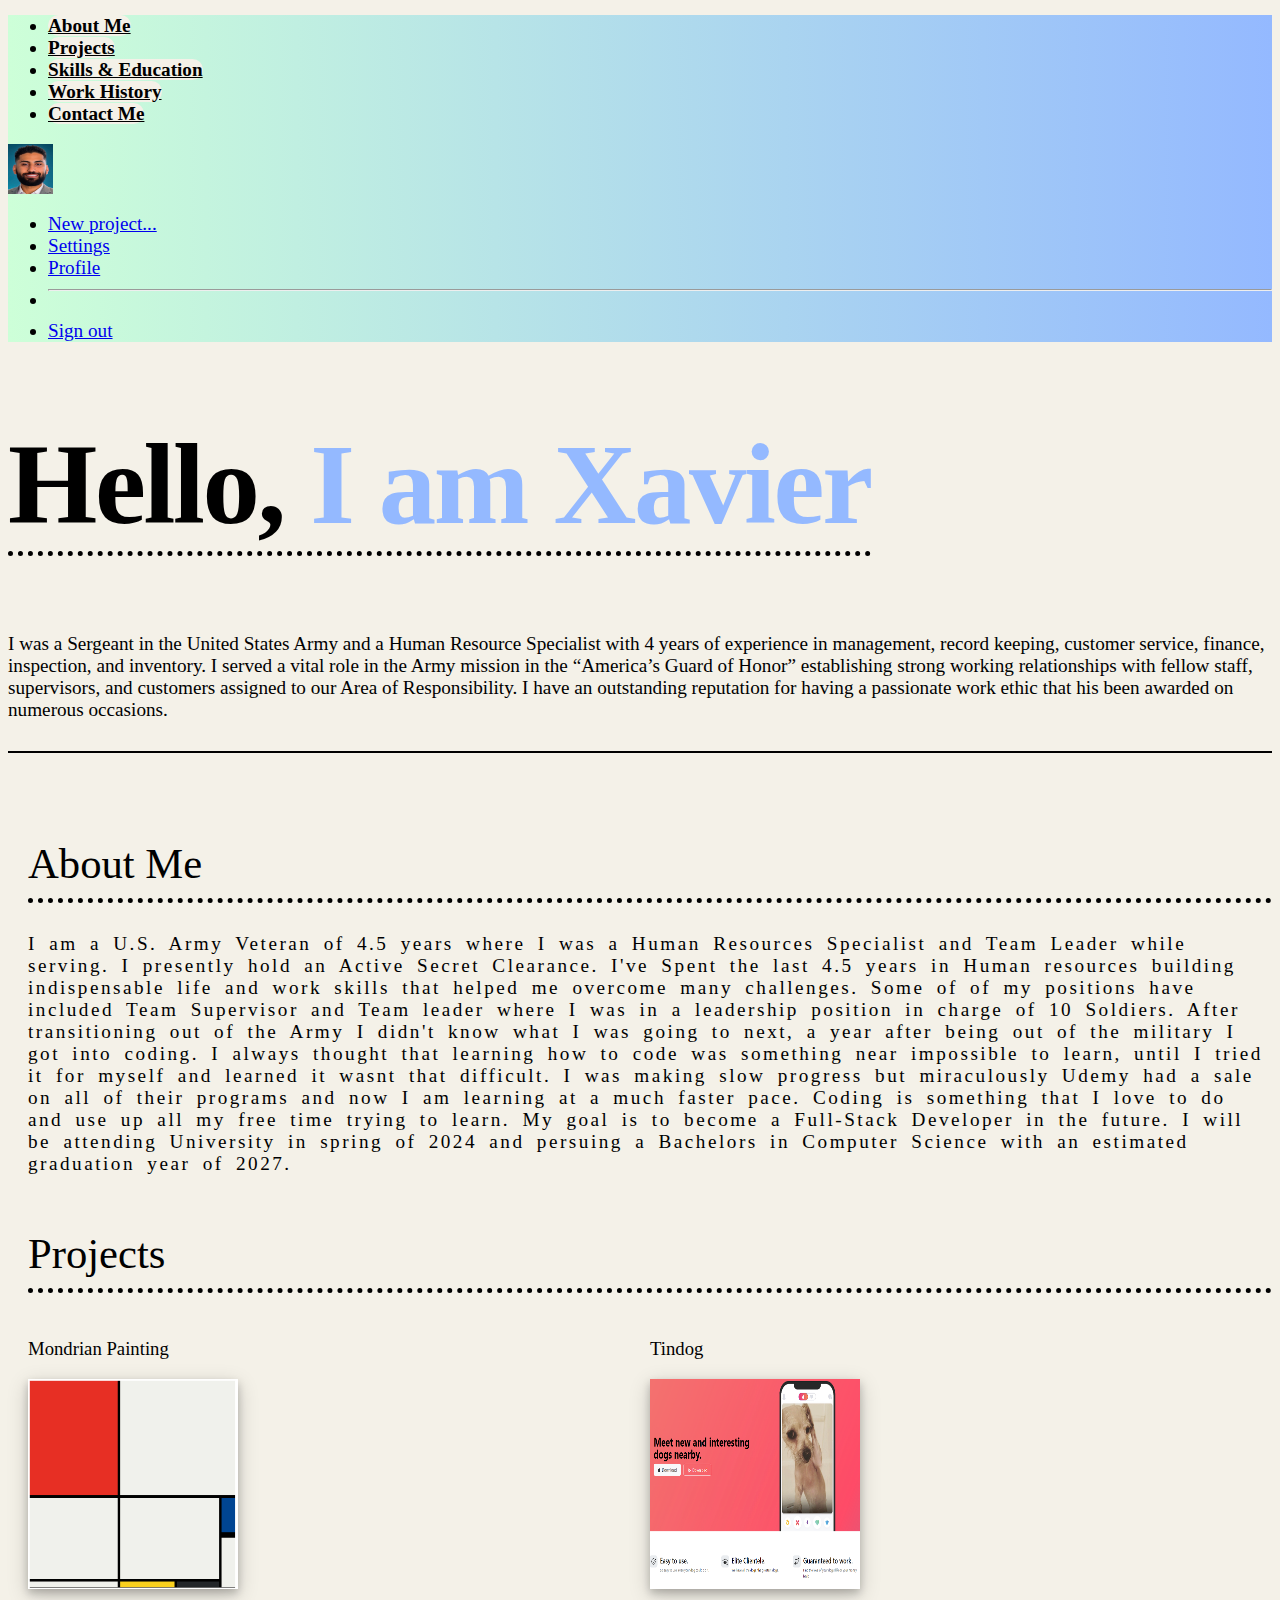
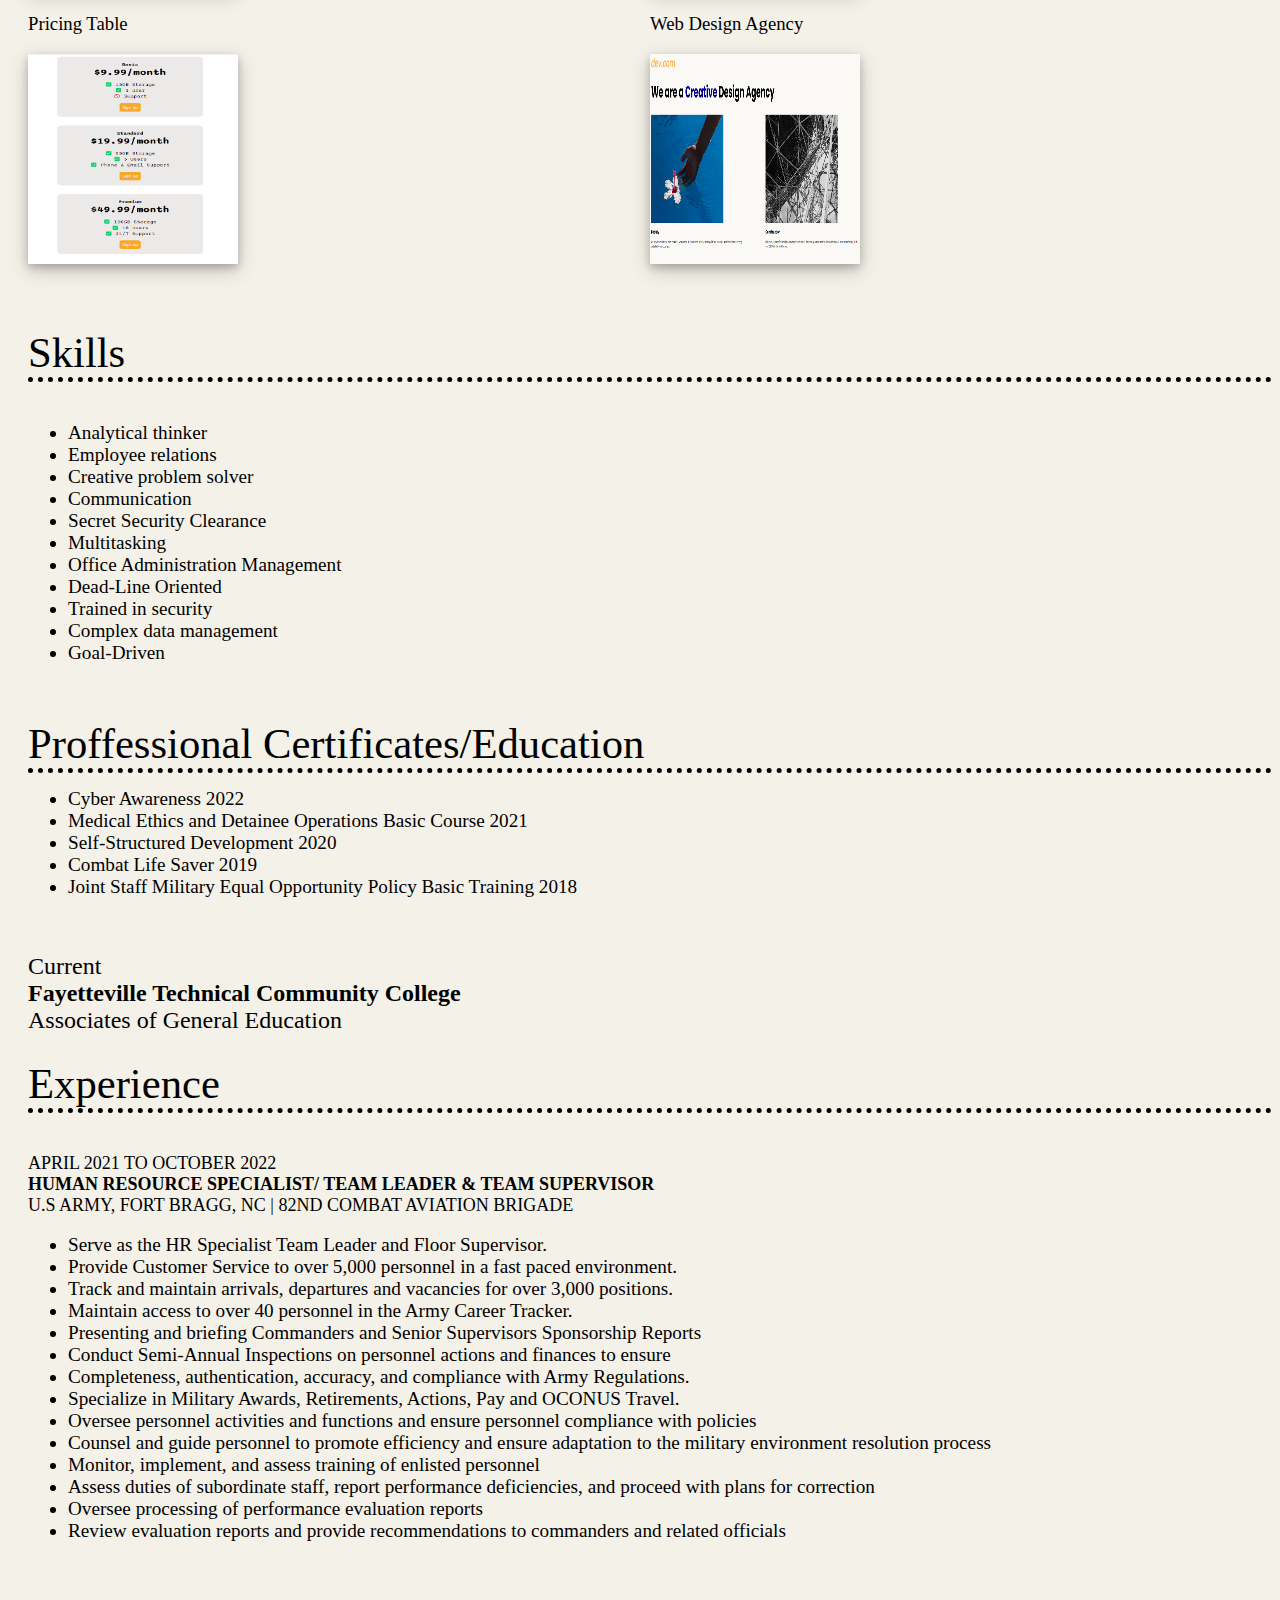
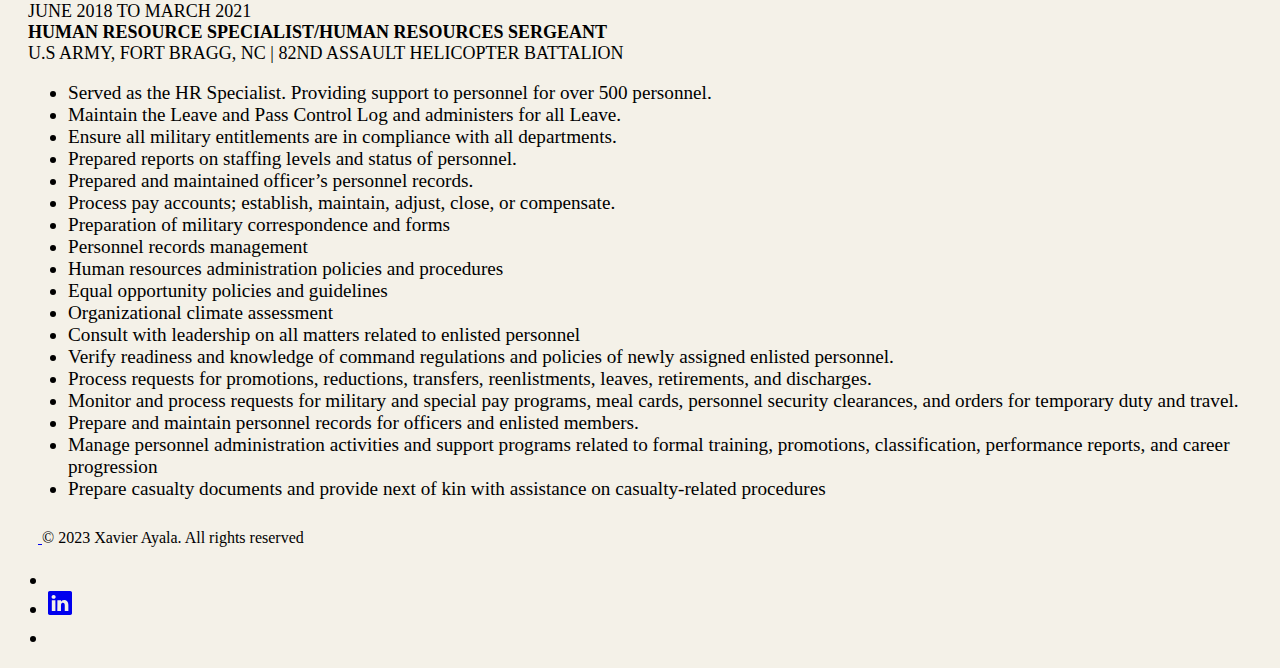
==== Home.html @ 0f893c2b "Add files via upload" ====
<!DOCTYPE html>
<html lang="en">
<head>
    <meta charset="UTF-8">
    <meta name="viewport" content="width=device-width, initial-scale=1.0">
    <title>Xavier-Ayala-Portfolio</title>
    <link href="https://cdn.jsdelivr.net/npm/bootstrap@5.3.2/dist/css/bootstrap.min.css" rel="stylesheet" integrity="sha384-T3c6CoIi6uLrA9TneNEoa7RxnatzjcDSCmG1MXxSR1GAsXEV/Dwwykc2MPK8M2HN" crossorigin="anonymous">
    <link rel="stylesheet" href="./home.css">
</head>
<body>

    <!--TOP NAV-->
    <header class="p-3 mb-3 border-bottom w-100">
        <div class="container">
            <div class="d-flex justify-content-center justify-content-lg-start align-items-center flex-wrap">
                <ul class="nav col-12 col-lg-auto me-lg-auto mb-2 justify-content-center mb-md-0 ">
                <li> <a class="btn ms-3 btn-lg" href="#section-1" role="button">About Me</a></li>
                <li> <a class="btn ms-3 btn-lg" href="#section-1" role="button">Projects</a></li>
                <li> <a class="btn ms-3 btn-lg" href="#section-2" role="button">Skills & Education</a></li>
                <li> <a class="btn ms-3 btn-lg" href="#section-3" role="button">Work History</a></li>
                <li> <a class="btn ms-3 btn-lg" href="#section-3" role="button">Contact Me</a></li>
                </ul>
                <div class="d-flex nav flex-shrink-0 dropdown ">
                    <a href="#" class="link-body-emphasis text-decoration-none dropdown-toggle " data-bs-toggle="dropdown" aria-expanded="false">
                        <img src="../Assets/IMG-5932.jpg" alt="mdo" width="45" height="50" class="rounded-circle">
                    </a>
                    <ul class="dropdown-menu text-small shadow">
                        <li><a class="dropdown-item" href="#">New project...</a></li>
                        <li><a class="dropdown-item" href="#">Settings</a></li>
                        <li><a class="dropdown-item" href="#">Profile</a></li>
                        <li><hr class="dropdown-divider"></li>
                        <li><a class="dropdown-item" href="#">Sign out</a></li>
                    </ul>
                </div>
            </div>
        </div>
      </header>
    
    <!--1st Hero-->

    <div class="hello pt-2 d-flex justify-content-center hero">
        <h1 class=" fw-bold text-body-emphasis text-center" id="Hello">Hello,  <span class="I-am"> I am Xavier</span></h1>
    </div>
    <div class="col-lg-6 mx-auto text-center hero">
        <p class="lead mb-4">
            I was a Sergeant in the United States Army and a Human Resource Specialist with 4 years of experience in management,
            record keeping, customer service, finance, inspection, and inventory. I served a vital role in the Army mission in the “America’s
            Guard of Honor” establishing strong working relationships with fellow staff,
            supervisors, and customers assigned to our Area of Responsibility. I have an outstanding reputation for having a passionate work ethic that his been awarded on numerous occasions.
        </p>
    </div>
  
       <hr class="hero-divider">

    <!--Grid 1-->

    <div class="grid-container" id="section-1">
        
            <h2 class="h2-about-me">About Me</h2>
                <p class="about-me-p">I am a U.S. Army Veteran of 4.5 years where I was a Human Resources Specialist and Team Leader while serving. 
                I presently hold an Active Secret Clearance. I've Spent the last 4.5 years in Human resources building indispensable life and work skills that helped 
                me overcome many challenges. Some of of my positions have included Team Supervisor and Team leader where I was in a leadership position in charge of 10 Soldiers.
                After transitioning out of the Army I didn't know what I was going to next, a year after being out of the military I got into coding. I always thought that learning how to code
                was something near impossible to learn, until I tried it for myself and learned it wasnt that difficult. I was making slow progress but miraculously  Udemy had a sale on all of
                their programs and now I am learning at a much faster pace. Coding is something that I love to do and use up all my free time trying to learn. My goal is to become a Full-Stack Developer
                in the future. I will be attending University in spring of 2024 and persuing a Bachelors in Computer Science with an estimated graduation year of 2027.
                </p>
        
            <h2 class="projects">Projects</h2>
            
            <div class="painting project-alignment-1st-row">
                <h3>Mondrian Painting</h3>
                <img class="project-image " src="../Assets/Screenshot 2023-09-28 165635.png">
            </div>
            
            <div class="tindog project-alignment-1st-row">
                <h3>Tindog</h3>
                <img class="project-image" src="../Assets/tindog.png">
            </div>
            
            <div class="pricing-table project-alignment">
                <h3>Pricing Table</h3>
                <img class="project-image" src="../Assets/pricing-table.png">
            </div>
            
            <div class="web-design">
                <h3>Web Design Agency</h3>
                <img class="project-image" src="../Assets/Web-design-agency.png">
            </div>

        
    </div>
    
    <!--Grid 2-->

    <div class="history" id="section-2">
            <h2 class="m-0 skills">Skills</h2>
        <div class="ul-skills">    
            <ul class="ul-skills">
                <li>Analytical thinker</li>
                <li>Employee relations</li>
                <li>Creative problem solver</li>
                <li>Communication</li>
                <li>Secret Security Clearance</li>
                <li>Multitasking</li>
                <li>Office Administration Management</li>
                <li>Dead-Line Oriented</li>
                <li>Trained in security</li>
                <li>Complex data management</li>
                <li>Goal-Driven</li>
                
            </ul>
        </div>
            
            <h2 class="certificates certificate-block"> Proffessional <span>Certificates/Education</span></h2>
            
        <div class="certificate-block">
            <ul class="certs">
                <li>Cyber Awareness 2022</li>
                <li>Medical Ethics and Detainee Operations Basic Course 2021</li>
                <li>Self-Structured Development 2020</li>
                <li>Combat Life Saver 2019</li>
                <li>Joint Staff Military Equal Opportunity Policy Basic Training 2018</li>
            </ul>

            <ul class="college">
                <li>Current</li>
                <li style="font-weight: bold";>Fayetteville Technical Community College</li>
                <li>Associates of General Education</li>
            </ul>
        </div>
    </div>
    
    <!--Grid 3-->


    <div class="experience-grid" id="section-3">
            <h2 class="experience">Experience</h2>
        <div class="experience-history-1">
            <ul class="job-title">
                <li>APRIL 2021 TO OCTOBER 2022</li>
                <li style="font-weight: bold;">HUMAN RESOURCE SPECIALIST/ TEAM LEADER & TEAM SUPERVISOR</li>
                <li>U.S ARMY, FORT BRAGG, NC | 82ND COMBAT AVIATION BRIGADE</li>
            </ul>

            <ul>
                <li>Serve as the HR Specialist Team Leader and Floor Supervisor.</li>
                <li>Provide Customer Service to over 5,000 personnel in a fast paced environment.</li>
                <li>Track and maintain arrivals, departures and vacancies for over 3,000 positions.</li>
                <li>Maintain access to over 40 personnel in the Army Career Tracker.</li>
                <li>Presenting and briefing Commanders and Senior Supervisors Sponsorship Reports</li>
                <li>Conduct Semi-Annual Inspections on personnel actions and finances to ensure</li>
                <li>Completeness, authentication, accuracy, and compliance with Army Regulations.</li>
                <li>Specialize in Military Awards, Retirements, Actions, Pay and OCONUS Travel.</li>
                <li>Oversee personnel activities and functions and ensure personnel compliance with policies</li>
                <li>Counsel and guide personnel to promote efficiency and ensure adaptation to the military environment resolution process</li>
                <li>Monitor, implement, and assess training of enlisted personnel</li>
                <li>Assess duties of subordinate staff, report performance deficiencies, and proceed with plans for correction</li>
                <li>Oversee processing of performance evaluation reports</li>
                <li>Review evaluation reports and provide recommendations to commanders and related officials</li>
            </ul>
        </div>

        <div class="job-title-2 certificate-block">
            <ul class="job-title">
                <li>JUNE 2018 TO MARCH 2021</li>
                <li style="font-weight: bold;">HUMAN RESOURCE SPECIALIST/HUMAN RESOURCES SERGEANT</li>
                <li>U.S ARMY, FORT BRAGG, NC | 82ND ASSAULT HELICOPTER BATTALION</li>
            </ul>

            <ul>
                <li>Served as the HR Specialist. Providing support to personnel for over 500 personnel.</li>
                <li>Maintain the Leave and Pass Control Log and administers for all Leave.</li>
                <li>Ensure all military entitlements are in compliance with all departments.</li>
                <li>Prepared reports on staffing levels and status of personnel.</li>
                <li>Prepared and maintained officer’s personnel records.</li>
                <li>Process pay accounts; establish, maintain, adjust, close, or compensate.</li>
                <li>Preparation of military correspondence and forms</li>
                <li>Personnel records management</li>
                <li>Human resources administration policies and procedures</li>
                <li>Equal opportunity policies and guidelines</li>
                <li>Organizational climate assessment</li>
                <li>Consult with leadership on all matters related to enlisted personnel</li>
                <li>Verify readiness and knowledge of command regulations and policies of newly assigned enlisted personnel.</li>
                <li>Process requests for promotions, reductions, transfers, reenlistments, leaves, retirements, and discharges.</li>
                <li>Monitor and process requests for military and special pay programs, meal cards, personnel security clearances, and orders for temporary duty and travel.</li>
                <li>Prepare and maintain personnel records for officers and enlisted members.</li>
                <li>Manage personnel administration activities and support programs related to formal training, promotions, classification, performance reports, and career progression</li>
                <li>Prepare casualty documents and provide next of kin with assistance on casualty-related procedures</li>

            </ul>

            




        </div>



    </div>

    <!--Footer-->

    <div class="container">
        <footer class="d-flex flex-wrap justify-content-between align-items-center py-3 my-4 border-top">
          <div class="col-md-4 d-flex align-items-center">
            <a href="/" class="mb-3 me-2 mb-md-0 text-body-secondary text-decoration-none lh-1">
              <svg class="bi" width="30" height="24"><use xlink:href="#bootstrap"></use></svg>
            </a>
            <span class="mb-3 mb-md-0 text-body-secondary">© 2023 Xavier Ayala. All rights reserved</span>
          </div>
      
          <ul class="nav col-md-4 justify-content-end list-unstyled d-flex">
            <li class="ms-3"><a class="text-body-secondary" href="#"><svg class="bi" width="24" height="24"><use xlink:href="#twitter"></use></svg></a></li>
            <li class="ms-3"><a class="text-body-secondary" href="https://www.linkedin.com/in/xavierayala1/" target="_blank"><svg xmlns="http://www.w3.org/2000/svg" width="24" height="24" fill="currentColor" class="bi-linkedin" viewBox="0 0 16 16">
                <path d="M0 1.146C0 .513.526 0 1.175 0h13.65C15.474 0 16 .513 16 1.146v13.708c0 .633-.526 1.146-1.175 1.146H1.175C.526 16 0 15.487 0 14.854V1.146zm4.943 12.248V6.169H2.542v7.225h2.401zm-1.2-8.212c.837 0 1.358-.554 1.358-1.248-.015-.709-.52-1.248-1.342-1.248-.822 0-1.359.54-1.359 1.248 0 .694.521 1.248 1.327 1.248h.016zm4.908 8.212V9.359c0-.216.016-.432.08-.586.173-.431.568-.878 1.232-.878.869 0 1.216.662 1.216 1.634v3.865h2.401V9.25c0-2.22-1.184-3.252-2.764-3.252-1.274 0-1.845.7-2.165 1.193v.025h-.016a5.54 5.54 0 0 1 .016-.025V6.169h-2.4c.03.678 0 7.225 0 7.225h2.4z"/>
                <use xlink:href="#linkedIn"></use></svg></a></li>
            <li class="ms-3"><a class="text-body-secondary" href="#"><svg class="bi" width="24" height="24"><use xlink:href="#facebook"></use></svg></a></li>
          </ul>
        </footer>
      </div>

</body>
</html>
---- home.css ----
html{
   scroll-behavior: smooth;
}
body{
   background-color: #F4F1E8;
   font-family: YAEDe2m9QEM-0;
}

/* TopNav and Hero CSS*/
header{
   background-image: linear-gradient(to right, #CDFFD8, #94B9FF);
}

.btn{
   background-color: #F4F1E8;
   color: black;
   border-color: #F4F1E8;
   border-radius: 40px;
   font-weight: bold;
}

.btn:hover{
   background-color: #FFE7A0;
   box-shadow: 0 12px 16px 0 rgba(0,0,0,0.24),0 17px 50px 0 rgba(0,0,0,0.19);
   
}

.hello{
   text-align: center;
}

#Hello{
   border-bottom: dotted 5px black;
   letter-spacing: -0.021em;
   font-size: 114.9px;
   width: fit-content;
}

.I-am{
   color: #94B9FF;
}

p{
   font-size: larger;
}


.hero{
   margin-bottom: 30px;
}

.hero-divider{
 border: solid 1px rgb(0, 0, 0);
 opacity: 1;
}

/*About me and project CSS*/

.grid-container{
   display: grid;
   grid-template-columns: 50% 25% 25%;
   grid-template-rows: 50px 300px auto auto;
  
   text-align: left;
   margin-top: 50px;
   margin-left: 20px;

}

h2{
   border-bottom: dotted 5px black;
   width: fit-content;
   padding-bottom: 50px;
   font-weight: 400;
   font-size: 42.6667px;
}

.h2-about-me{
   grid-area: 1 / 1 / 2 / 2;
 }

.about-me-p{
   letter-spacing: 2.5px;
   word-spacing: 5px;
   padding-top: 5px;
   grid-area: 2 / 1 / 4 / 2;
   margin-top: 20px;
   font-size: larger;
}

.projects{
   margin-left: 100px;
   grid-area: 1 / 2 / 2 /3;
}

h3{
   font-weight: 100;
}

.project-image{
   width: 210px;
   height: 210px;
   box-shadow: 0 4px 8px 0 rgba(0, 0, 0, 0.2), 0 6px 20px 0 rgba(0, 0, 0, 0.19);
}

.project-image:hover{
   -ms-transform: scale(1.10); /* IE 9 */
  -webkit-transform: scale(1.10); /* Safari 3-8 */
  transform: scale(1.10);
}

.project-alignment-1st-row{
   padding-top: 5px;
   margin-left: 100px;
   
}

.project-alignment{
   margin-top: 20px;
   padding-top: 5px;
 }

.painting{
   margin-top: 20px;
   padding-top: 5px;
   margin-left: 100px;
   grid-area: 2 / 2 / 3 / 3;
}

.tindog{
   grid-area: 3 / 2 / 4 /3;
}

.pricing-table{
   grid-area: 2 / 3 / 3 / 4;
 }

.web-design{
   padding-top: 5px;
   grid-area: 3 / 3 / 4 / 4;
}
 
/* History CSS*/

.history{
   display: grid;
   grid-template-columns: 50% 50%;
   grid-template-rows: 50px 100% ;
   text-align: left;
   margin-top: 25px;
   margin-left: 20px;
}

.skills{
   padding: 0px;
   grid-area: 1 / 1 / 2 / 2;
}

ul{
   margin-top: 15px;
   font-size: larger;
}

.ul-skills{
   grid-area: 2 / 1 / 3 / 2;
}

.certificate-block{
   margin-left: 100px;
}
.certificates{
   padding: 0px;
   margin-bottom: 0%;
   grid-area: 1 / 2 / 2 / 3
}

.college{
   margin-top: 55px;
   margin-bottom: 0%;
   padding: 0px;
   list-style: none;
   font-size:x-large;
}

/*Experince CSS*/

.experience-grid{
   display: grid;
   grid-template-columns: 50% 50%;
   grid-template-rows: 50px 100%;
   text-align: left;
   margin-top: 25px;
   margin-left: 20px;
   height: auto;
}

.experience{
   margin: 0%;
   grid-area: 1 / 1  / 2 / 2;
   padding-bottom: 50px;
}

.experience-history-1{
   grid-area: 2 / 1 / 3 / 2;
}

.job-title{
   margin-top: 40px;
   padding: 0%;
   list-style: none;
   font-size: large;
}

.job-title-2{
   grid-area: 2 / 2 / 3 / 3;
}

/*Responsiveness*/

@media (min-width: 1333px) and (max-width: 1452px){
   .history{
      grid-template-rows: repeat(autofill);
   }

   .certs{
      margin-top: 60px;
      margin-bottom: 0%;
   }

   .college{
      margin-top: 10px
   }


}

@media (max-width: 1332px){
   .grid-container{
      display: flex;
      flex-direction: row;
      flex-wrap: wrap;
      height: auto;
      width: auto;
   }

   .about-me-p{
      margin-top: 0%;
   }

   .projects{
      margin-left: 0%;
   }

   h2{
      padding-bottom: 10px;
      margin-bottom: 25px;
      width: 100%;
   }

   h3{
      margin-top: 20px;
   }
   .painting {
      padding: 0%;
      margin: 0%;
      flex: 50%;
   }

   .tindog{
      padding: 0%;
      margin: 0%;
      flex: 50%;
   }

   .pricing-table{
      padding: 0%;
      margin: 0%;
      flex: 50%;
   }

   .web-design{
      padding: 0%;
      margin: 0%;
      flex: 50%
   }

   .history{
      display: flex;
      flex-direction: row;
      flex-wrap: wrap;
      height: auto;
   }

   .certificate-block{
      margin-left: 0%;
   }

   .experience-grid{
      display: flex;
      flex-direction: row;
      flex-wrap: wrap;
      height: auto;
   }

   .experience{
      padding-bottom: 0%;
   }
}

@media (max-width: 422px){
   h1{
      font-size: 5vh;
      word-wrap: break-word;
   }

   h2{
      font-size: 2rem;
   }
}
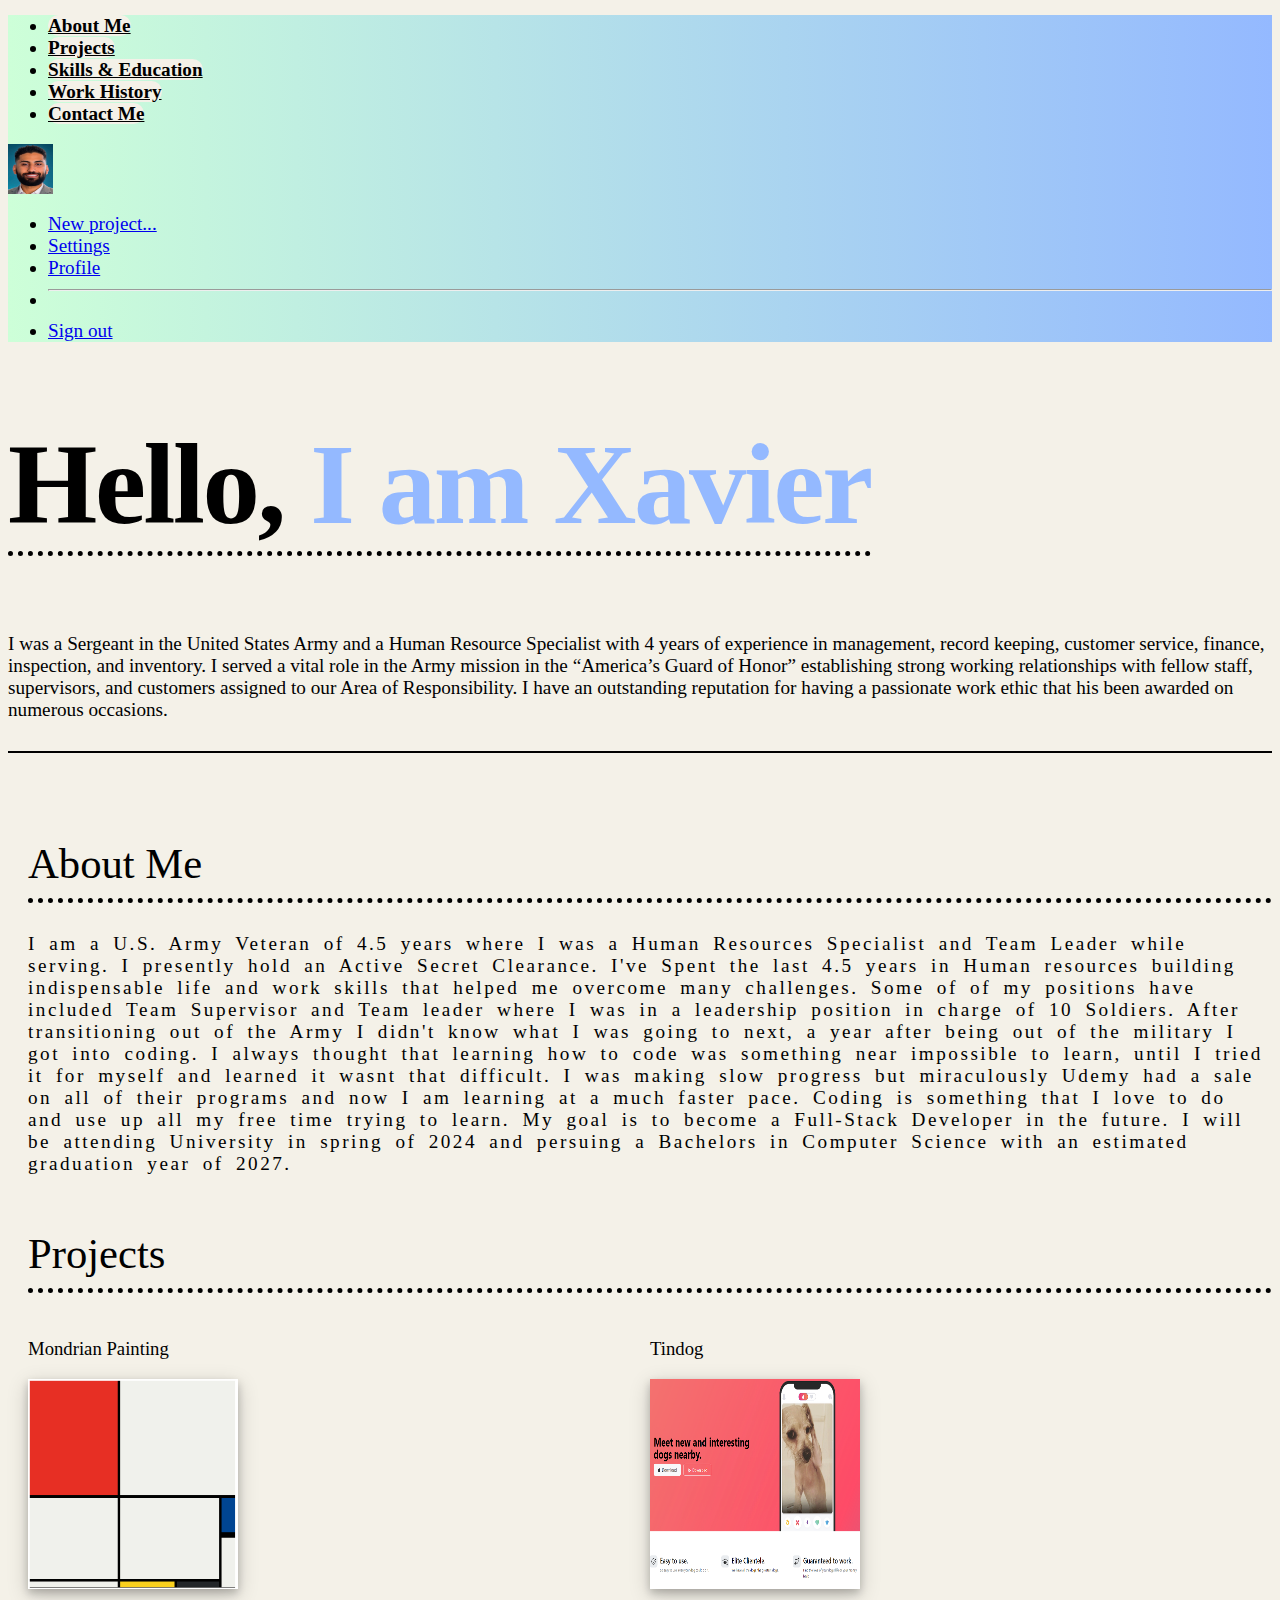
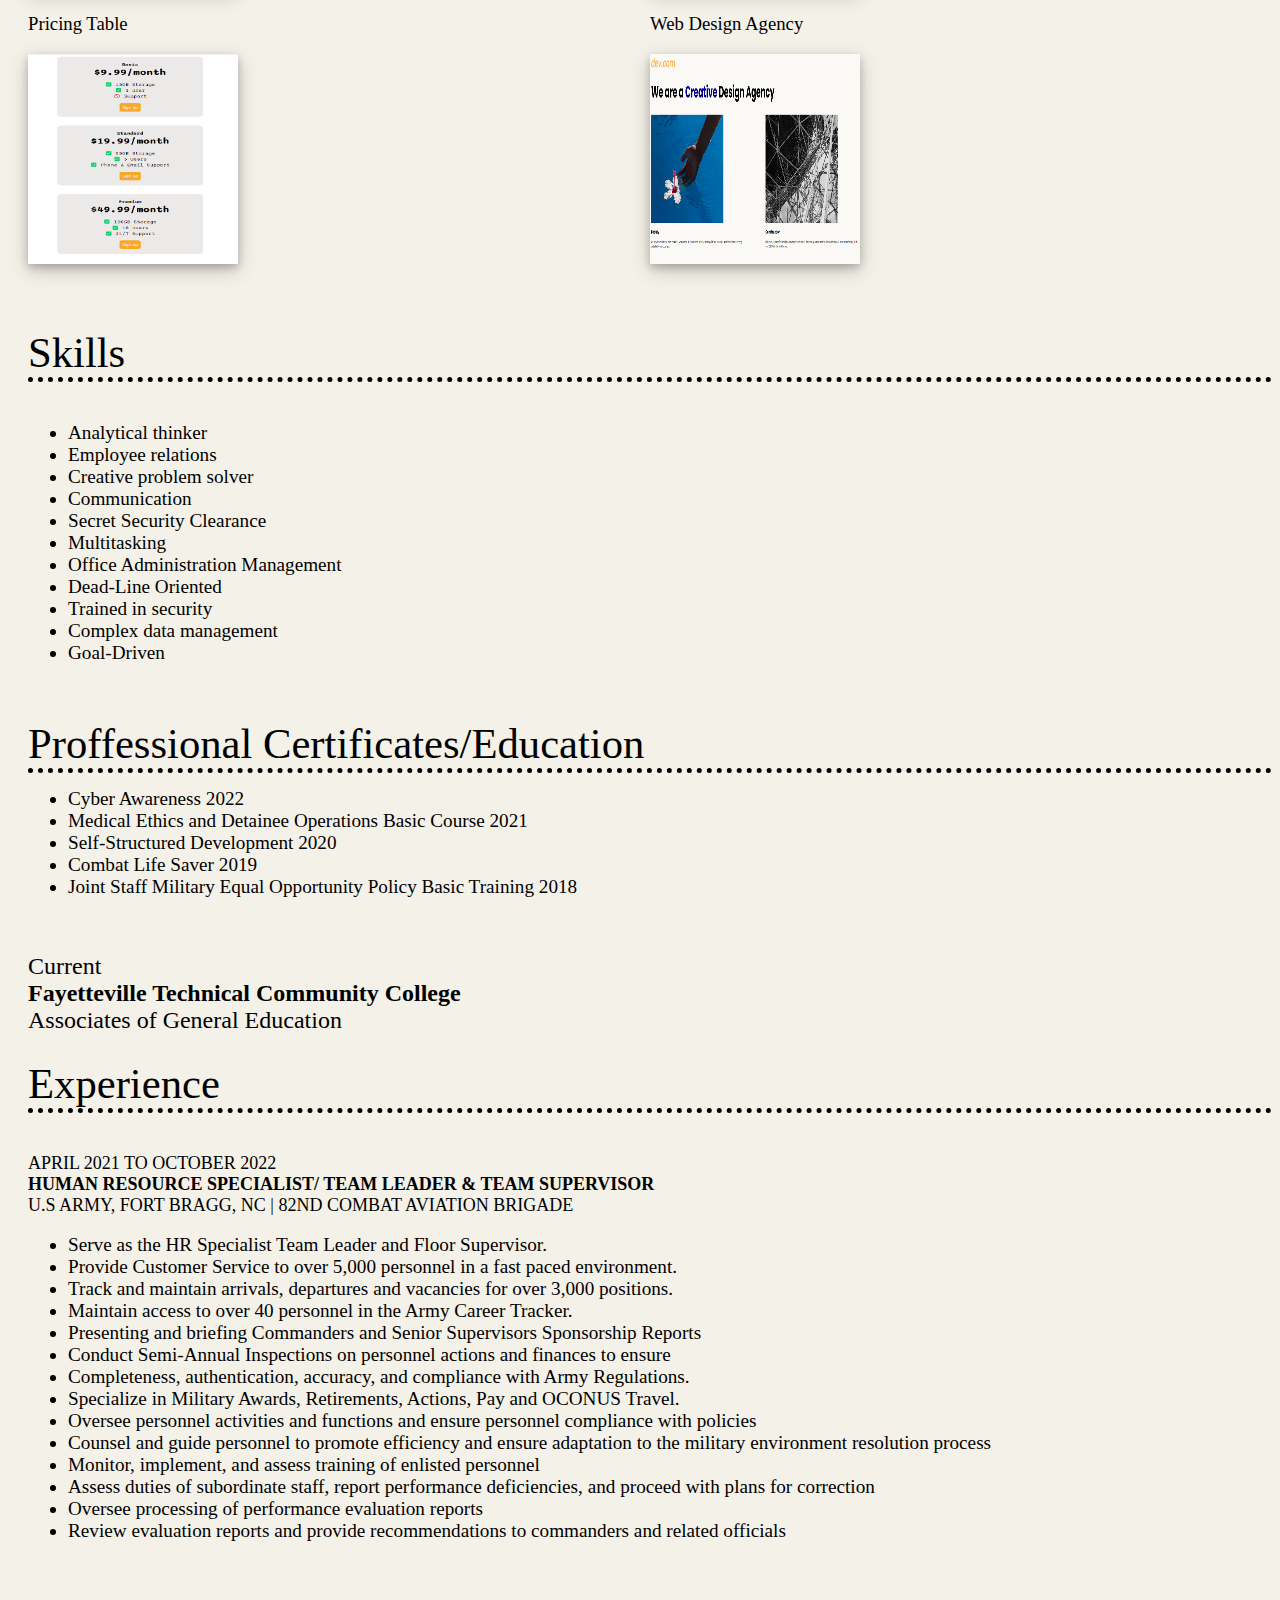
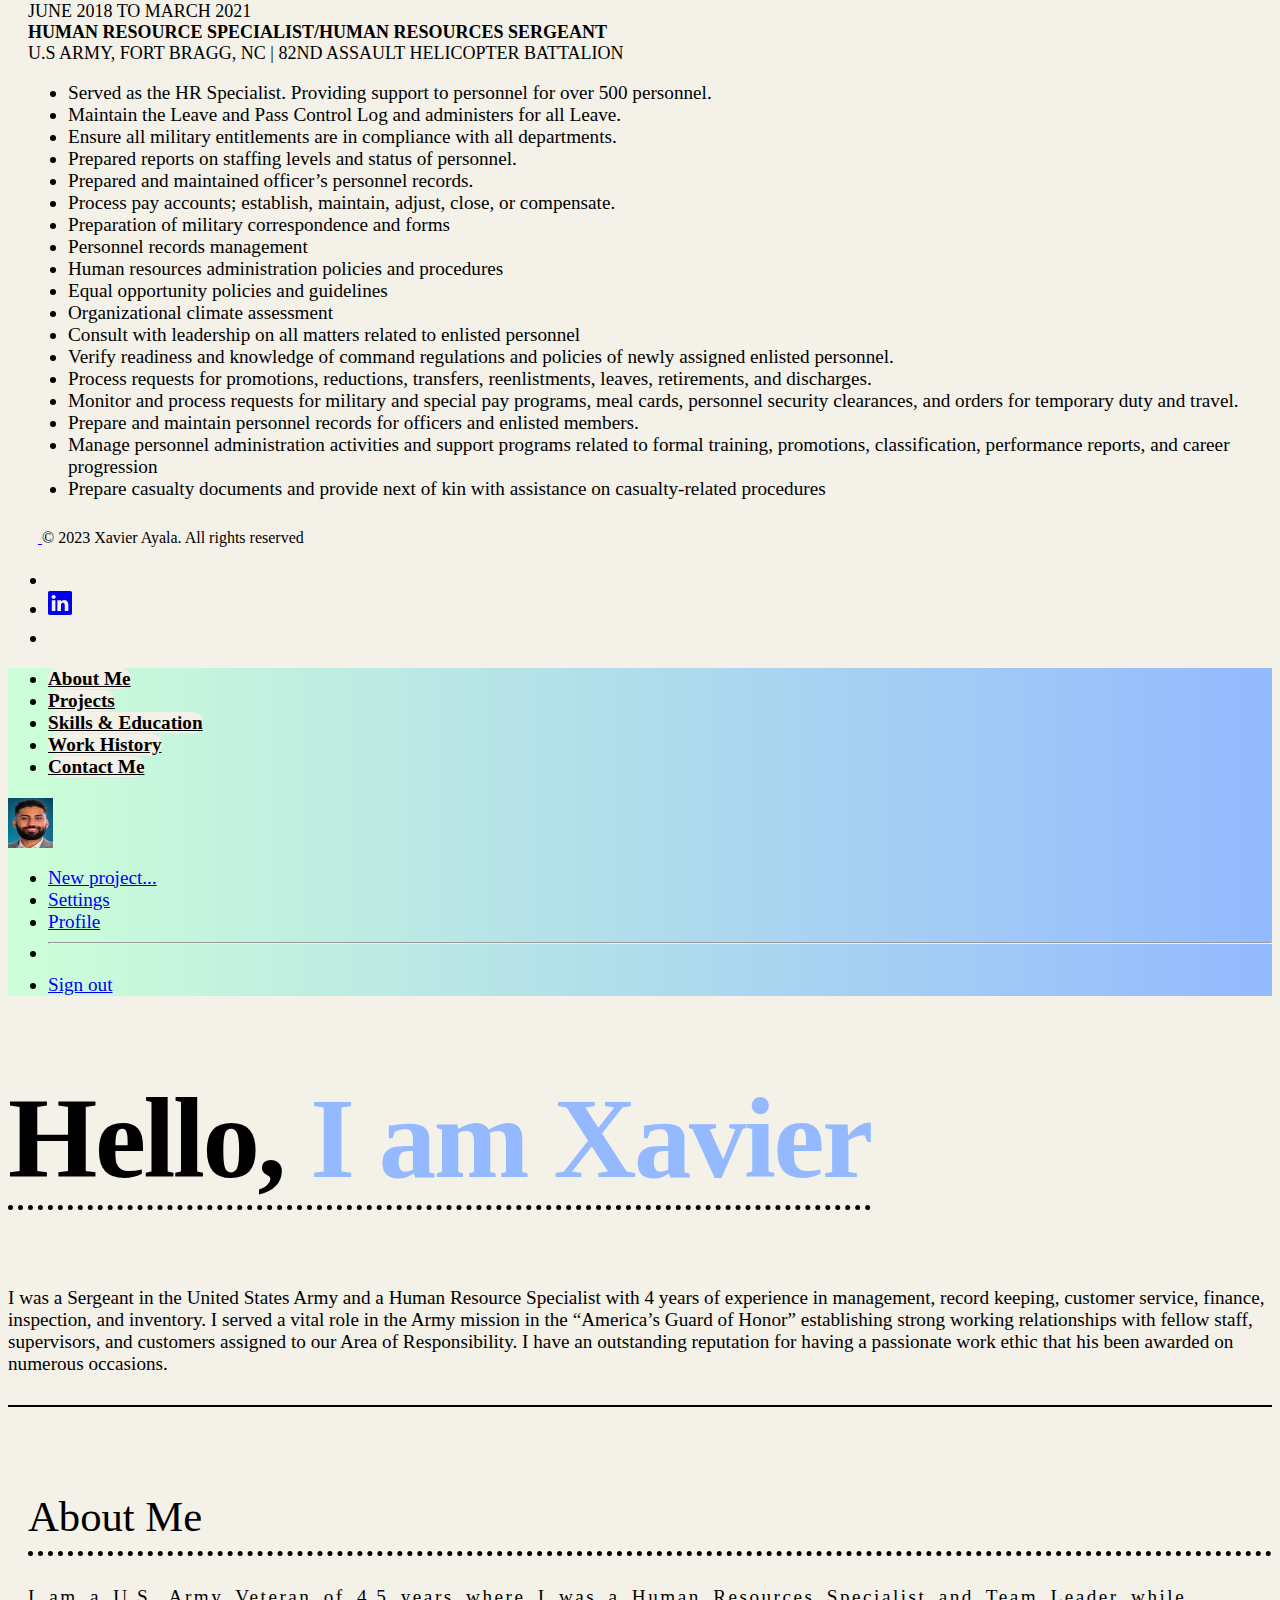
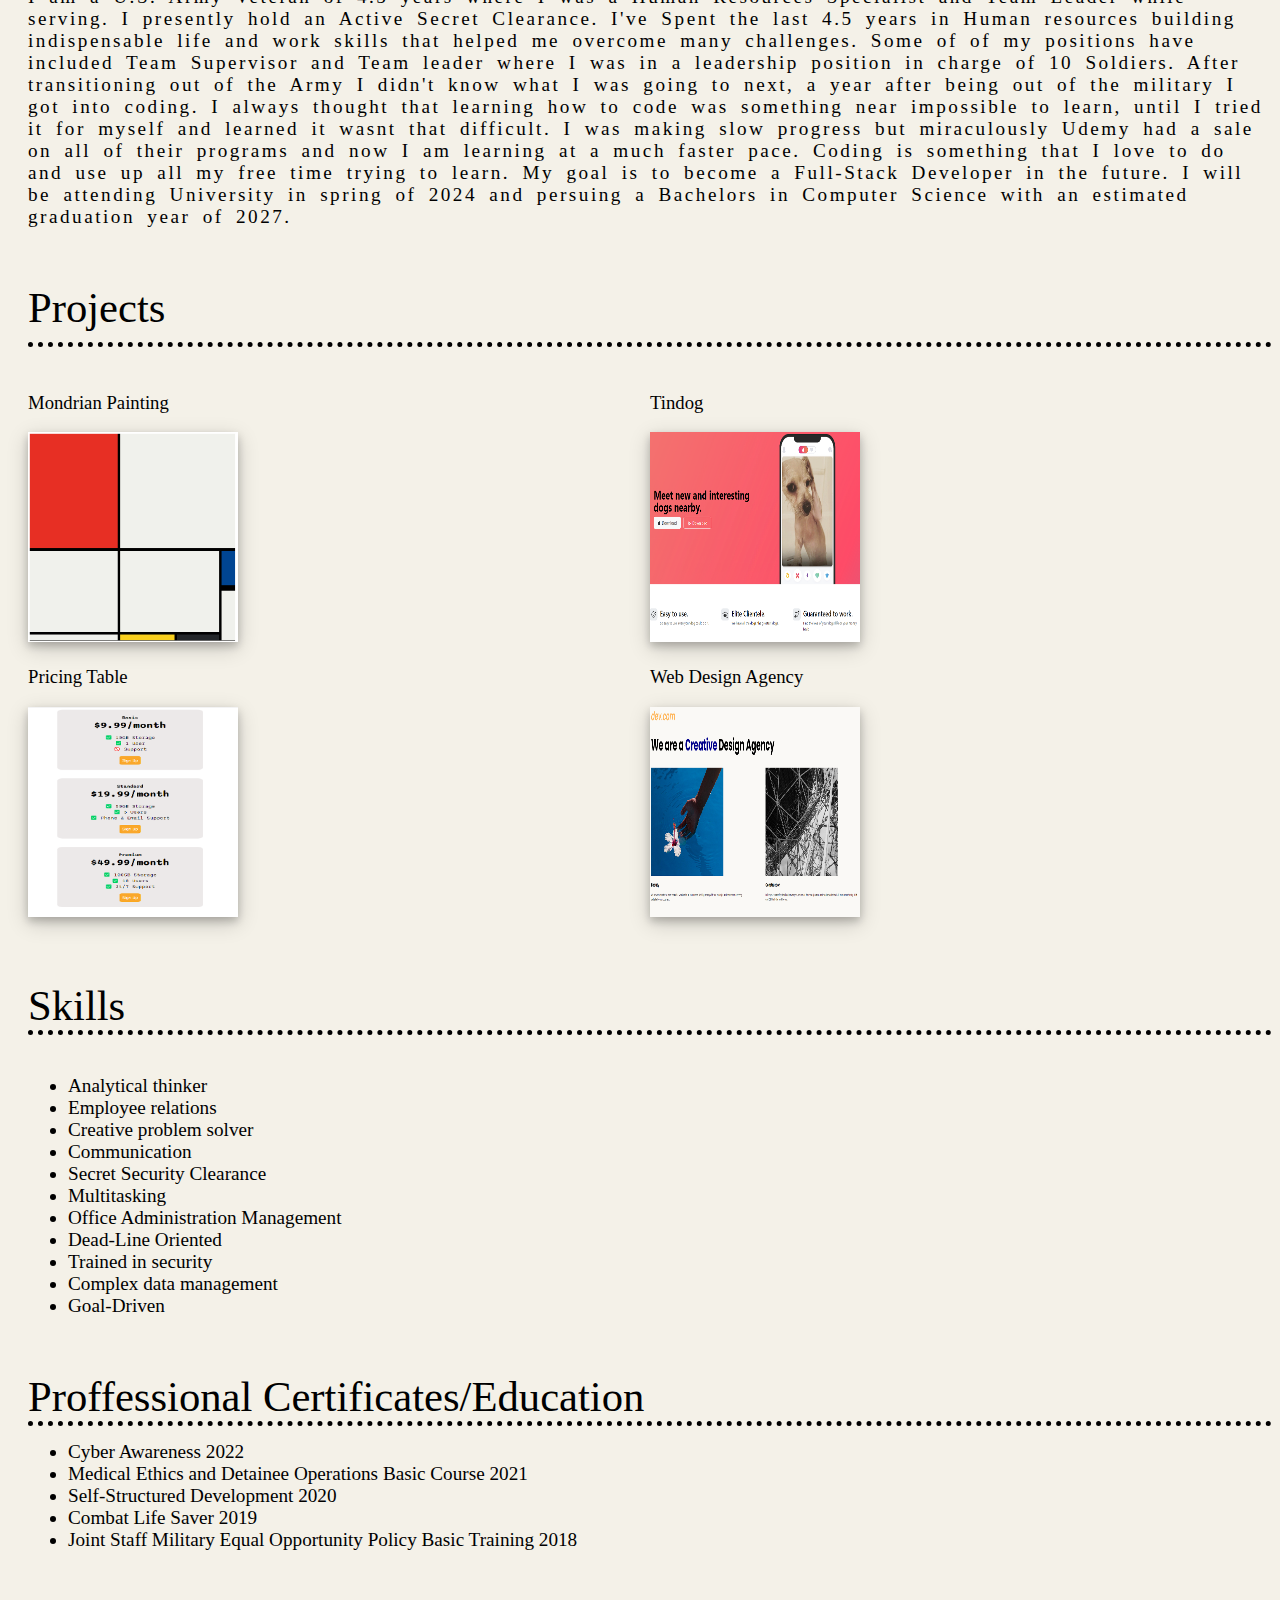
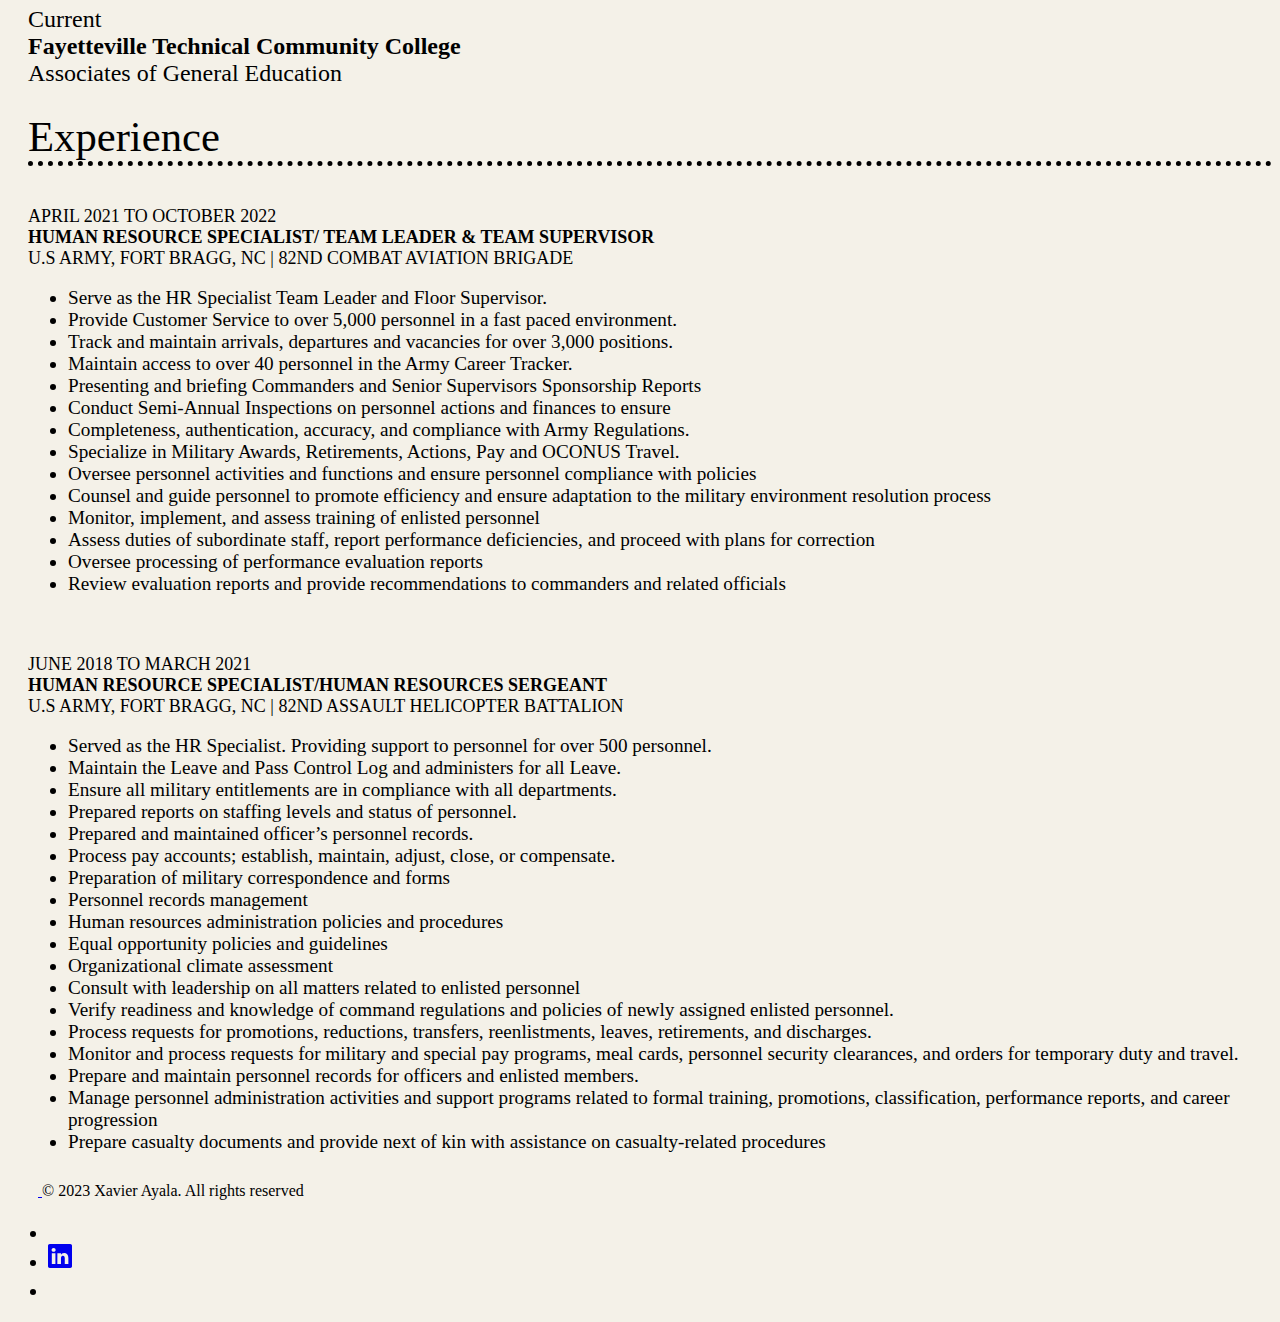
==== commit 1c8949f8: "Merge branch 'main' into branch-1" ====
--- a/Home.html
+++ b/Home.html
@@ -1,226 +1,454 @@
-<!DOCTYPE html>
-<html lang="en">
-<head>
-    <meta charset="UTF-8">
-    <meta name="viewport" content="width=device-width, initial-scale=1.0">
-    <title>Xavier-Ayala-Portfolio</title>
-    <link href="https://cdn.jsdelivr.net/npm/bootstrap@5.3.2/dist/css/bootstrap.min.css" rel="stylesheet" integrity="sha384-T3c6CoIi6uLrA9TneNEoa7RxnatzjcDSCmG1MXxSR1GAsXEV/Dwwykc2MPK8M2HN" crossorigin="anonymous">
-    <link rel="stylesheet" href="./home.css">
-</head>
-<body>
-
-    <!--TOP NAV-->
-    <header class="p-3 mb-3 border-bottom w-100">
-        <div class="container">
-            <div class="d-flex justify-content-center justify-content-lg-start align-items-center flex-wrap">
-                <ul class="nav col-12 col-lg-auto me-lg-auto mb-2 justify-content-center mb-md-0 ">
-                <li> <a class="btn ms-3 btn-lg" href="#section-1" role="button">About Me</a></li>
-                <li> <a class="btn ms-3 btn-lg" href="#section-1" role="button">Projects</a></li>
-                <li> <a class="btn ms-3 btn-lg" href="#section-2" role="button">Skills & Education</a></li>
-                <li> <a class="btn ms-3 btn-lg" href="#section-3" role="button">Work History</a></li>
-                <li> <a class="btn ms-3 btn-lg" href="#section-3" role="button">Contact Me</a></li>
-                </ul>
-                <div class="d-flex nav flex-shrink-0 dropdown ">
-                    <a href="#" class="link-body-emphasis text-decoration-none dropdown-toggle " data-bs-toggle="dropdown" aria-expanded="false">
-                        <img src="../Assets/IMG-5932.jpg" alt="mdo" width="45" height="50" class="rounded-circle">
-                    </a>
-                    <ul class="dropdown-menu text-small shadow">
-                        <li><a class="dropdown-item" href="#">New project...</a></li>
-                        <li><a class="dropdown-item" href="#">Settings</a></li>
-                        <li><a class="dropdown-item" href="#">Profile</a></li>
-                        <li><hr class="dropdown-divider"></li>
-                        <li><a class="dropdown-item" href="#">Sign out</a></li>
-                    </ul>
-                </div>
-            </div>
-        </div>
-      </header>
-    
-    <!--1st Hero-->
-
-    <div class="hello pt-2 d-flex justify-content-center hero">
-        <h1 class=" fw-bold text-body-emphasis text-center" id="Hello">Hello,  <span class="I-am"> I am Xavier</span></h1>
-    </div>
-    <div class="col-lg-6 mx-auto text-center hero">
-        <p class="lead mb-4">
-            I was a Sergeant in the United States Army and a Human Resource Specialist with 4 years of experience in management,
-            record keeping, customer service, finance, inspection, and inventory. I served a vital role in the Army mission in the “America’s
-            Guard of Honor” establishing strong working relationships with fellow staff,
-            supervisors, and customers assigned to our Area of Responsibility. I have an outstanding reputation for having a passionate work ethic that his been awarded on numerous occasions.
-        </p>
-    </div>
-  
-       <hr class="hero-divider">
-
-    <!--Grid 1-->
-
-    <div class="grid-container" id="section-1">
-        
-            <h2 class="h2-about-me">About Me</h2>
-                <p class="about-me-p">I am a U.S. Army Veteran of 4.5 years where I was a Human Resources Specialist and Team Leader while serving. 
-                I presently hold an Active Secret Clearance. I've Spent the last 4.5 years in Human resources building indispensable life and work skills that helped 
-                me overcome many challenges. Some of of my positions have included Team Supervisor and Team leader where I was in a leadership position in charge of 10 Soldiers.
-                After transitioning out of the Army I didn't know what I was going to next, a year after being out of the military I got into coding. I always thought that learning how to code
-                was something near impossible to learn, until I tried it for myself and learned it wasnt that difficult. I was making slow progress but miraculously  Udemy had a sale on all of
-                their programs and now I am learning at a much faster pace. Coding is something that I love to do and use up all my free time trying to learn. My goal is to become a Full-Stack Developer
-                in the future. I will be attending University in spring of 2024 and persuing a Bachelors in Computer Science with an estimated graduation year of 2027.
-                </p>
-        
-            <h2 class="projects">Projects</h2>
-            
-            <div class="painting project-alignment-1st-row">
-                <h3>Mondrian Painting</h3>
-                <img class="project-image " src="../Assets/Screenshot 2023-09-28 165635.png">
-            </div>
-            
-            <div class="tindog project-alignment-1st-row">
-                <h3>Tindog</h3>
-                <img class="project-image" src="../Assets/tindog.png">
-            </div>
-            
-            <div class="pricing-table project-alignment">
-                <h3>Pricing Table</h3>
-                <img class="project-image" src="../Assets/pricing-table.png">
-            </div>
-            
-            <div class="web-design">
-                <h3>Web Design Agency</h3>
-                <img class="project-image" src="../Assets/Web-design-agency.png">
-            </div>
-
-        
-    </div>
-    
-    <!--Grid 2-->
-
-    <div class="history" id="section-2">
-            <h2 class="m-0 skills">Skills</h2>
-        <div class="ul-skills">    
-            <ul class="ul-skills">
-                <li>Analytical thinker</li>
-                <li>Employee relations</li>
-                <li>Creative problem solver</li>
-                <li>Communication</li>
-                <li>Secret Security Clearance</li>
-                <li>Multitasking</li>
-                <li>Office Administration Management</li>
-                <li>Dead-Line Oriented</li>
-                <li>Trained in security</li>
-                <li>Complex data management</li>
-                <li>Goal-Driven</li>
-                
-            </ul>
-        </div>
-            
-            <h2 class="certificates certificate-block"> Proffessional <span>Certificates/Education</span></h2>
-            
-        <div class="certificate-block">
-            <ul class="certs">
-                <li>Cyber Awareness 2022</li>
-                <li>Medical Ethics and Detainee Operations Basic Course 2021</li>
-                <li>Self-Structured Development 2020</li>
-                <li>Combat Life Saver 2019</li>
-                <li>Joint Staff Military Equal Opportunity Policy Basic Training 2018</li>
-            </ul>
-
-            <ul class="college">
-                <li>Current</li>
-                <li style="font-weight: bold";>Fayetteville Technical Community College</li>
-                <li>Associates of General Education</li>
-            </ul>
-        </div>
-    </div>
-    
-    <!--Grid 3-->
-
-
-    <div class="experience-grid" id="section-3">
-            <h2 class="experience">Experience</h2>
-        <div class="experience-history-1">
-            <ul class="job-title">
-                <li>APRIL 2021 TO OCTOBER 2022</li>
-                <li style="font-weight: bold;">HUMAN RESOURCE SPECIALIST/ TEAM LEADER & TEAM SUPERVISOR</li>
-                <li>U.S ARMY, FORT BRAGG, NC | 82ND COMBAT AVIATION BRIGADE</li>
-            </ul>
-
-            <ul>
-                <li>Serve as the HR Specialist Team Leader and Floor Supervisor.</li>
-                <li>Provide Customer Service to over 5,000 personnel in a fast paced environment.</li>
-                <li>Track and maintain arrivals, departures and vacancies for over 3,000 positions.</li>
-                <li>Maintain access to over 40 personnel in the Army Career Tracker.</li>
-                <li>Presenting and briefing Commanders and Senior Supervisors Sponsorship Reports</li>
-                <li>Conduct Semi-Annual Inspections on personnel actions and finances to ensure</li>
-                <li>Completeness, authentication, accuracy, and compliance with Army Regulations.</li>
-                <li>Specialize in Military Awards, Retirements, Actions, Pay and OCONUS Travel.</li>
-                <li>Oversee personnel activities and functions and ensure personnel compliance with policies</li>
-                <li>Counsel and guide personnel to promote efficiency and ensure adaptation to the military environment resolution process</li>
-                <li>Monitor, implement, and assess training of enlisted personnel</li>
-                <li>Assess duties of subordinate staff, report performance deficiencies, and proceed with plans for correction</li>
-                <li>Oversee processing of performance evaluation reports</li>
-                <li>Review evaluation reports and provide recommendations to commanders and related officials</li>
-            </ul>
-        </div>
-
-        <div class="job-title-2 certificate-block">
-            <ul class="job-title">
-                <li>JUNE 2018 TO MARCH 2021</li>
-                <li style="font-weight: bold;">HUMAN RESOURCE SPECIALIST/HUMAN RESOURCES SERGEANT</li>
-                <li>U.S ARMY, FORT BRAGG, NC | 82ND ASSAULT HELICOPTER BATTALION</li>
-            </ul>
-
-            <ul>
-                <li>Served as the HR Specialist. Providing support to personnel for over 500 personnel.</li>
-                <li>Maintain the Leave and Pass Control Log and administers for all Leave.</li>
-                <li>Ensure all military entitlements are in compliance with all departments.</li>
-                <li>Prepared reports on staffing levels and status of personnel.</li>
-                <li>Prepared and maintained officer’s personnel records.</li>
-                <li>Process pay accounts; establish, maintain, adjust, close, or compensate.</li>
-                <li>Preparation of military correspondence and forms</li>
-                <li>Personnel records management</li>
-                <li>Human resources administration policies and procedures</li>
-                <li>Equal opportunity policies and guidelines</li>
-                <li>Organizational climate assessment</li>
-                <li>Consult with leadership on all matters related to enlisted personnel</li>
-                <li>Verify readiness and knowledge of command regulations and policies of newly assigned enlisted personnel.</li>
-                <li>Process requests for promotions, reductions, transfers, reenlistments, leaves, retirements, and discharges.</li>
-                <li>Monitor and process requests for military and special pay programs, meal cards, personnel security clearances, and orders for temporary duty and travel.</li>
-                <li>Prepare and maintain personnel records for officers and enlisted members.</li>
-                <li>Manage personnel administration activities and support programs related to formal training, promotions, classification, performance reports, and career progression</li>
-                <li>Prepare casualty documents and provide next of kin with assistance on casualty-related procedures</li>
-
-            </ul>
-
-            
-
-
-
-
-        </div>
-
-
-
-    </div>
-
-    <!--Footer-->
-
-    <div class="container">
-        <footer class="d-flex flex-wrap justify-content-between align-items-center py-3 my-4 border-top">
-          <div class="col-md-4 d-flex align-items-center">
-            <a href="/" class="mb-3 me-2 mb-md-0 text-body-secondary text-decoration-none lh-1">
-              <svg class="bi" width="30" height="24"><use xlink:href="#bootstrap"></use></svg>
-            </a>
-            <span class="mb-3 mb-md-0 text-body-secondary">© 2023 Xavier Ayala. All rights reserved</span>
-          </div>
-      
-          <ul class="nav col-md-4 justify-content-end list-unstyled d-flex">
-            <li class="ms-3"><a class="text-body-secondary" href="#"><svg class="bi" width="24" height="24"><use xlink:href="#twitter"></use></svg></a></li>
-            <li class="ms-3"><a class="text-body-secondary" href="https://www.linkedin.com/in/xavierayala1/" target="_blank"><svg xmlns="http://www.w3.org/2000/svg" width="24" height="24" fill="currentColor" class="bi-linkedin" viewBox="0 0 16 16">
-                <path d="M0 1.146C0 .513.526 0 1.175 0h13.65C15.474 0 16 .513 16 1.146v13.708c0 .633-.526 1.146-1.175 1.146H1.175C.526 16 0 15.487 0 14.854V1.146zm4.943 12.248V6.169H2.542v7.225h2.401zm-1.2-8.212c.837 0 1.358-.554 1.358-1.248-.015-.709-.52-1.248-1.342-1.248-.822 0-1.359.54-1.359 1.248 0 .694.521 1.248 1.327 1.248h.016zm4.908 8.212V9.359c0-.216.016-.432.08-.586.173-.431.568-.878 1.232-.878.869 0 1.216.662 1.216 1.634v3.865h2.401V9.25c0-2.22-1.184-3.252-2.764-3.252-1.274 0-1.845.7-2.165 1.193v.025h-.016a5.54 5.54 0 0 1 .016-.025V6.169h-2.4c.03.678 0 7.225 0 7.225h2.4z"/>
-                <use xlink:href="#linkedIn"></use></svg></a></li>
-            <li class="ms-3"><a class="text-body-secondary" href="#"><svg class="bi" width="24" height="24"><use xlink:href="#facebook"></use></svg></a></li>
-          </ul>
-        </footer>
-      </div>
-
-</body>
+
+<!DOCTYPE html>
+<html lang="en">
+<head>
+    <meta charset="UTF-8">
+    <meta name="viewport" content="width=device-width, initial-scale=1.0">
+    <title>Xavier-Ayala-Portfolio</title>
+    <link href="https://cdn.jsdelivr.net/npm/bootstrap@5.3.2/dist/css/bootstrap.min.css" rel="stylesheet" integrity="sha384-T3c6CoIi6uLrA9TneNEoa7RxnatzjcDSCmG1MXxSR1GAsXEV/Dwwykc2MPK8M2HN" crossorigin="anonymous">
+    <link rel="stylesheet" href="./home.css">
+</head>
+<body>
+
+    <!--TOP NAV-->
+    <header class="p-3 mb-3 border-bottom w-100">
+        <div class="container">
+            <div class="d-flex justify-content-center justify-content-lg-start align-items-center flex-wrap">
+                <ul class="nav col-12 col-lg-auto me-lg-auto mb-2 justify-content-center mb-md-0 ">
+                <li> <a class="btn ms-3 btn-lg" href="#section-1" role="button">About Me</a></li>
+                <li> <a class="btn ms-3 btn-lg" href="#section-1" role="button">Projects</a></li>
+                <li> <a class="btn ms-3 btn-lg" href="#section-2" role="button">Skills & Education</a></li>
+                <li> <a class="btn ms-3 btn-lg" href="#section-3" role="button">Work History</a></li>
+                <li> <a class="btn ms-3 btn-lg" href="#section-3" role="button">Contact Me</a></li>
+                </ul>
+                <div class="d-flex nav flex-shrink-0 dropdown ">
+                    <a href="#" class="link-body-emphasis text-decoration-none dropdown-toggle " data-bs-toggle="dropdown" aria-expanded="false">
+                        <img src="../Assets/IMG-5932.jpg" alt="mdo" width="45" height="50" class="rounded-circle">
+                    </a>
+                    <ul class="dropdown-menu text-small shadow">
+                        <li><a class="dropdown-item" href="#">New project...</a></li>
+                        <li><a class="dropdown-item" href="#">Settings</a></li>
+                        <li><a class="dropdown-item" href="#">Profile</a></li>
+                        <li><hr class="dropdown-divider"></li>
+                        <li><a class="dropdown-item" href="#">Sign out</a></li>
+                    </ul>
+                </div>
+            </div>
+        </div>
+      </header>
+    
+    <!--1st Hero-->
+
+    <div class="hello pt-2 d-flex justify-content-center hero">
+        <h1 class=" fw-bold text-body-emphasis text-center" id="Hello">Hello,  <span class="I-am"> I am Xavier</span></h1>
+    </div>
+    <div class="col-lg-6 mx-auto text-center hero">
+        <p class="lead mb-4">
+            I was a Sergeant in the United States Army and a Human Resource Specialist with 4 years of experience in management,
+            record keeping, customer service, finance, inspection, and inventory. I served a vital role in the Army mission in the “America’s
+            Guard of Honor” establishing strong working relationships with fellow staff,
+            supervisors, and customers assigned to our Area of Responsibility. I have an outstanding reputation for having a passionate work ethic that his been awarded on numerous occasions.
+        </p>
+    </div>
+  
+       <hr class="hero-divider">
+
+    <!--Grid 1-->
+
+    <div class="grid-container" id="section-1">
+        
+            <h2 class="h2-about-me">About Me</h2>
+                <p class="about-me-p">I am a U.S. Army Veteran of 4.5 years where I was a Human Resources Specialist and Team Leader while serving. 
+                I presently hold an Active Secret Clearance. I've Spent the last 4.5 years in Human resources building indispensable life and work skills that helped 
+                me overcome many challenges. Some of of my positions have included Team Supervisor and Team leader where I was in a leadership position in charge of 10 Soldiers.
+                After transitioning out of the Army I didn't know what I was going to next, a year after being out of the military I got into coding. I always thought that learning how to code
+                was something near impossible to learn, until I tried it for myself and learned it wasnt that difficult. I was making slow progress but miraculously  Udemy had a sale on all of
+                their programs and now I am learning at a much faster pace. Coding is something that I love to do and use up all my free time trying to learn. My goal is to become a Full-Stack Developer
+                in the future. I will be attending University in spring of 2024 and persuing a Bachelors in Computer Science with an estimated graduation year of 2027.
+                </p>
+        
+            <h2 class="projects">Projects</h2>
+            
+            <div class="painting project-alignment-1st-row">
+                <h3>Mondrian Painting</h3>
+                <img class="project-image " src="../Assets/Screenshot 2023-09-28 165635.png">
+            </div>
+            
+            <div class="tindog project-alignment-1st-row">
+                <h3>Tindog</h3>
+                <img class="project-image" src="../Assets/tindog.png">
+            </div>
+            
+            <div class="pricing-table project-alignment">
+                <h3>Pricing Table</h3>
+                <img class="project-image" src="../Assets/pricing-table.png">
+            </div>
+            
+            <div class="web-design">
+                <h3>Web Design Agency</h3>
+                <img class="project-image" src="../Assets/Web-design-agency.png">
+            </div>
+
+        
+    </div>
+    
+    <!--Grid 2-->
+
+    <div class="history" id="section-2">
+            <h2 class="m-0 skills">Skills</h2>
+        <div class="ul-skills">    
+            <ul class="ul-skills">
+                <li>Analytical thinker</li>
+                <li>Employee relations</li>
+                <li>Creative problem solver</li>
+                <li>Communication</li>
+                <li>Secret Security Clearance</li>
+                <li>Multitasking</li>
+                <li>Office Administration Management</li>
+                <li>Dead-Line Oriented</li>
+                <li>Trained in security</li>
+                <li>Complex data management</li>
+                <li>Goal-Driven</li>
+                
+            </ul>
+        </div>
+            
+            <h2 class="certificates certificate-block"> Proffessional <span>Certificates/Education</span></h2>
+            
+        <div class="certificate-block">
+            <ul class="certs">
+                <li>Cyber Awareness 2022</li>
+                <li>Medical Ethics and Detainee Operations Basic Course 2021</li>
+                <li>Self-Structured Development 2020</li>
+                <li>Combat Life Saver 2019</li>
+                <li>Joint Staff Military Equal Opportunity Policy Basic Training 2018</li>
+            </ul>
+
+            <ul class="college">
+                <li>Current</li>
+                <li style="font-weight: bold";>Fayetteville Technical Community College</li>
+                <li>Associates of General Education</li>
+            </ul>
+        </div>
+    </div>
+    
+    <!--Grid 3-->
+
+
+    <div class="experience-grid" id="section-3">
+            <h2 class="experience">Experience</h2>
+        <div class="experience-history-1">
+            <ul class="job-title">
+                <li>APRIL 2021 TO OCTOBER 2022</li>
+                <li style="font-weight: bold;">HUMAN RESOURCE SPECIALIST/ TEAM LEADER & TEAM SUPERVISOR</li>
+                <li>U.S ARMY, FORT BRAGG, NC | 82ND COMBAT AVIATION BRIGADE</li>
+            </ul>
+
+            <ul>
+                <li>Serve as the HR Specialist Team Leader and Floor Supervisor.</li>
+                <li>Provide Customer Service to over 5,000 personnel in a fast paced environment.</li>
+                <li>Track and maintain arrivals, departures and vacancies for over 3,000 positions.</li>
+                <li>Maintain access to over 40 personnel in the Army Career Tracker.</li>
+                <li>Presenting and briefing Commanders and Senior Supervisors Sponsorship Reports</li>
+                <li>Conduct Semi-Annual Inspections on personnel actions and finances to ensure</li>
+                <li>Completeness, authentication, accuracy, and compliance with Army Regulations.</li>
+                <li>Specialize in Military Awards, Retirements, Actions, Pay and OCONUS Travel.</li>
+                <li>Oversee personnel activities and functions and ensure personnel compliance with policies</li>
+                <li>Counsel and guide personnel to promote efficiency and ensure adaptation to the military environment resolution process</li>
+                <li>Monitor, implement, and assess training of enlisted personnel</li>
+                <li>Assess duties of subordinate staff, report performance deficiencies, and proceed with plans for correction</li>
+                <li>Oversee processing of performance evaluation reports</li>
+                <li>Review evaluation reports and provide recommendations to commanders and related officials</li>
+            </ul>
+        </div>
+
+        <div class="job-title-2 certificate-block">
+            <ul class="job-title">
+                <li>JUNE 2018 TO MARCH 2021</li>
+                <li style="font-weight: bold;">HUMAN RESOURCE SPECIALIST/HUMAN RESOURCES SERGEANT</li>
+                <li>U.S ARMY, FORT BRAGG, NC | 82ND ASSAULT HELICOPTER BATTALION</li>
+            </ul>
+
+            <ul>
+                <li>Served as the HR Specialist. Providing support to personnel for over 500 personnel.</li>
+                <li>Maintain the Leave and Pass Control Log and administers for all Leave.</li>
+                <li>Ensure all military entitlements are in compliance with all departments.</li>
+                <li>Prepared reports on staffing levels and status of personnel.</li>
+                <li>Prepared and maintained officer’s personnel records.</li>
+                <li>Process pay accounts; establish, maintain, adjust, close, or compensate.</li>
+                <li>Preparation of military correspondence and forms</li>
+                <li>Personnel records management</li>
+                <li>Human resources administration policies and procedures</li>
+                <li>Equal opportunity policies and guidelines</li>
+                <li>Organizational climate assessment</li>
+                <li>Consult with leadership on all matters related to enlisted personnel</li>
+                <li>Verify readiness and knowledge of command regulations and policies of newly assigned enlisted personnel.</li>
+                <li>Process requests for promotions, reductions, transfers, reenlistments, leaves, retirements, and discharges.</li>
+                <li>Monitor and process requests for military and special pay programs, meal cards, personnel security clearances, and orders for temporary duty and travel.</li>
+                <li>Prepare and maintain personnel records for officers and enlisted members.</li>
+                <li>Manage personnel administration activities and support programs related to formal training, promotions, classification, performance reports, and career progression</li>
+                <li>Prepare casualty documents and provide next of kin with assistance on casualty-related procedures</li>
+
+            </ul>
+
+            
+
+
+
+
+        </div>
+
+
+
+    </div>
+
+    <!--Footer-->
+
+    <div class="container">
+        <footer class="d-flex flex-wrap justify-content-between align-items-center py-3 my-4 border-top">
+          <div class="col-md-4 d-flex align-items-center">
+            <a href="/" class="mb-3 me-2 mb-md-0 text-body-secondary text-decoration-none lh-1">
+              <svg class="bi" width="30" height="24"><use xlink:href="#bootstrap"></use></svg>
+            </a>
+            <span class="mb-3 mb-md-0 text-body-secondary">© 2023 Xavier Ayala. All rights reserved</span>
+          </div>
+      
+          <ul class="nav col-md-4 justify-content-end list-unstyled d-flex">
+            <li class="ms-3"><a class="text-body-secondary" href="#"><svg class="bi" width="24" height="24"><use xlink:href="#twitter"></use></svg></a></li>
+            <li class="ms-3"><a class="text-body-secondary" href="https://www.linkedin.com/in/xavierayala1/" target="_blank"><svg xmlns="http://www.w3.org/2000/svg" width="24" height="24" fill="currentColor" class="bi-linkedin" viewBox="0 0 16 16">
+                <path d="M0 1.146C0 .513.526 0 1.175 0h13.65C15.474 0 16 .513 16 1.146v13.708c0 .633-.526 1.146-1.175 1.146H1.175C.526 16 0 15.487 0 14.854V1.146zm4.943 12.248V6.169H2.542v7.225h2.401zm-1.2-8.212c.837 0 1.358-.554 1.358-1.248-.015-.709-.52-1.248-1.342-1.248-.822 0-1.359.54-1.359 1.248 0 .694.521 1.248 1.327 1.248h.016zm4.908 8.212V9.359c0-.216.016-.432.08-.586.173-.431.568-.878 1.232-.878.869 0 1.216.662 1.216 1.634v3.865h2.401V9.25c0-2.22-1.184-3.252-2.764-3.252-1.274 0-1.845.7-2.165 1.193v.025h-.016a5.54 5.54 0 0 1 .016-.025V6.169h-2.4c.03.678 0 7.225 0 7.225h2.4z"/>
+                <use xlink:href="#linkedIn"></use></svg></a></li>
+            <li class="ms-3"><a class="text-body-secondary" href="#"><svg class="bi" width="24" height="24"><use xlink:href="#facebook"></use></svg></a></li>
+          </ul>
+        </footer>
+      </div>
+
+</body>
+
+<!DOCTYPE html>
+<html lang="en">
+<head>
+    <meta charset="UTF-8">
+    <meta name="viewport" content="width=device-width, initial-scale=1.0">
+    <title>Xavier-Ayala-Portfolio</title>
+    <link href="https://cdn.jsdelivr.net/npm/bootstrap@5.3.2/dist/css/bootstrap.min.css" rel="stylesheet" integrity="sha384-T3c6CoIi6uLrA9TneNEoa7RxnatzjcDSCmG1MXxSR1GAsXEV/Dwwykc2MPK8M2HN" crossorigin="anonymous">
+    <link rel="stylesheet" href="./home.css">
+</head>
+<body>
+
+    <!--TOP NAV-->
+    <header class="p-3 mb-3 border-bottom w-100">
+        <div class="container">
+            <div class="d-flex justify-content-center justify-content-lg-start align-items-center flex-wrap">
+                <ul class="nav col-12 col-lg-auto me-lg-auto mb-2 justify-content-center mb-md-0 ">
+                <li> <a class="btn ms-3 btn-lg" href="#section-1" role="button">About Me</a></li>
+                <li> <a class="btn ms-3 btn-lg" href="#section-1" role="button">Projects</a></li>
+                <li> <a class="btn ms-3 btn-lg" href="#section-2" role="button">Skills & Education</a></li>
+                <li> <a class="btn ms-3 btn-lg" href="#section-3" role="button">Work History</a></li>
+                <li> <a class="btn ms-3 btn-lg" href="#section-3" role="button">Contact Me</a></li>
+                </ul>
+                <div class="d-flex nav flex-shrink-0 dropdown ">
+                    <a href="#" class="link-body-emphasis text-decoration-none dropdown-toggle " data-bs-toggle="dropdown" aria-expanded="false">
+                        <img src="../Assets/IMG-5932.jpg" alt="mdo" width="45" height="50" class="rounded-circle">
+                    </a>
+                    <ul class="dropdown-menu text-small shadow">
+                        <li><a class="dropdown-item" href="#">New project...</a></li>
+                        <li><a class="dropdown-item" href="#">Settings</a></li>
+                        <li><a class="dropdown-item" href="#">Profile</a></li>
+                        <li><hr class="dropdown-divider"></li>
+                        <li><a class="dropdown-item" href="#">Sign out</a></li>
+                    </ul>
+                </div>
+            </div>
+        </div>
+      </header>
+    
+    <!--1st Hero-->
+
+    <div class="hello pt-2 d-flex justify-content-center hero">
+        <h1 class=" fw-bold text-body-emphasis text-center" id="Hello">Hello,  <span class="I-am"> I am Xavier</span></h1>
+    </div>
+    <div class="col-lg-6 mx-auto text-center hero">
+        <p class="lead mb-4">
+            I was a Sergeant in the United States Army and a Human Resource Specialist with 4 years of experience in management,
+            record keeping, customer service, finance, inspection, and inventory. I served a vital role in the Army mission in the “America’s
+            Guard of Honor” establishing strong working relationships with fellow staff,
+            supervisors, and customers assigned to our Area of Responsibility. I have an outstanding reputation for having a passionate work ethic that his been awarded on numerous occasions.
+        </p>
+    </div>
+  
+       <hr class="hero-divider">
+
+    <!--Grid 1-->
+
+    <div class="grid-container" id="section-1">
+        
+            <h2 class="h2-about-me">About Me</h2>
+                <p class="about-me-p">I am a U.S. Army Veteran of 4.5 years where I was a Human Resources Specialist and Team Leader while serving. 
+                I presently hold an Active Secret Clearance. I've Spent the last 4.5 years in Human resources building indispensable life and work skills that helped 
+                me overcome many challenges. Some of of my positions have included Team Supervisor and Team leader where I was in a leadership position in charge of 10 Soldiers.
+                After transitioning out of the Army I didn't know what I was going to next, a year after being out of the military I got into coding. I always thought that learning how to code
+                was something near impossible to learn, until I tried it for myself and learned it wasnt that difficult. I was making slow progress but miraculously  Udemy had a sale on all of
+                their programs and now I am learning at a much faster pace. Coding is something that I love to do and use up all my free time trying to learn. My goal is to become a Full-Stack Developer
+                in the future. I will be attending University in spring of 2024 and persuing a Bachelors in Computer Science with an estimated graduation year of 2027.
+                </p>
+        
+            <h2 class="projects">Projects</h2>
+            
+            <div class="painting project-alignment-1st-row">
+                <h3>Mondrian Painting</h3>
+                <img class="project-image " src="../Assets/Screenshot 2023-09-28 165635.png">
+            </div>
+            
+            <div class="tindog project-alignment-1st-row">
+                <h3>Tindog</h3>
+                <img class="project-image" src="../Assets/tindog.png">
+            </div>
+            
+            <div class="pricing-table project-alignment">
+                <h3>Pricing Table</h3>
+                <img class="project-image" src="../Assets/pricing-table.png">
+            </div>
+            
+            <div class="web-design">
+                <h3>Web Design Agency</h3>
+                <img class="project-image" src="../Assets/Web-design-agency.png">
+            </div>
+
+        
+    </div>
+    
+    <!--Grid 2-->
+
+    <div class="history" id="section-2">
+            <h2 class="m-0 skills">Skills</h2>
+        <div class="ul-skills">    
+            <ul class="ul-skills">
+                <li>Analytical thinker</li>
+                <li>Employee relations</li>
+                <li>Creative problem solver</li>
+                <li>Communication</li>
+                <li>Secret Security Clearance</li>
+                <li>Multitasking</li>
+                <li>Office Administration Management</li>
+                <li>Dead-Line Oriented</li>
+                <li>Trained in security</li>
+                <li>Complex data management</li>
+                <li>Goal-Driven</li>
+                
+            </ul>
+        </div>
+            
+            <h2 class="certificates certificate-block"> Proffessional <span>Certificates/Education</span></h2>
+            
+        <div class="certificate-block">
+            <ul class="certs">
+                <li>Cyber Awareness 2022</li>
+                <li>Medical Ethics and Detainee Operations Basic Course 2021</li>
+                <li>Self-Structured Development 2020</li>
+                <li>Combat Life Saver 2019</li>
+                <li>Joint Staff Military Equal Opportunity Policy Basic Training 2018</li>
+            </ul>
+
+            <ul class="college">
+                <li>Current</li>
+                <li style="font-weight: bold";>Fayetteville Technical Community College</li>
+                <li>Associates of General Education</li>
+            </ul>
+        </div>
+    </div>
+    
+    <!--Grid 3-->
+
+
+    <div class="experience-grid" id="section-3">
+            <h2 class="experience">Experience</h2>
+        <div class="experience-history-1">
+            <ul class="job-title">
+                <li>APRIL 2021 TO OCTOBER 2022</li>
+                <li style="font-weight: bold;">HUMAN RESOURCE SPECIALIST/ TEAM LEADER & TEAM SUPERVISOR</li>
+                <li>U.S ARMY, FORT BRAGG, NC | 82ND COMBAT AVIATION BRIGADE</li>
+            </ul>
+
+            <ul>
+                <li>Serve as the HR Specialist Team Leader and Floor Supervisor.</li>
+                <li>Provide Customer Service to over 5,000 personnel in a fast paced environment.</li>
+                <li>Track and maintain arrivals, departures and vacancies for over 3,000 positions.</li>
+                <li>Maintain access to over 40 personnel in the Army Career Tracker.</li>
+                <li>Presenting and briefing Commanders and Senior Supervisors Sponsorship Reports</li>
+                <li>Conduct Semi-Annual Inspections on personnel actions and finances to ensure</li>
+                <li>Completeness, authentication, accuracy, and compliance with Army Regulations.</li>
+                <li>Specialize in Military Awards, Retirements, Actions, Pay and OCONUS Travel.</li>
+                <li>Oversee personnel activities and functions and ensure personnel compliance with policies</li>
+                <li>Counsel and guide personnel to promote efficiency and ensure adaptation to the military environment resolution process</li>
+                <li>Monitor, implement, and assess training of enlisted personnel</li>
+                <li>Assess duties of subordinate staff, report performance deficiencies, and proceed with plans for correction</li>
+                <li>Oversee processing of performance evaluation reports</li>
+                <li>Review evaluation reports and provide recommendations to commanders and related officials</li>
+            </ul>
+        </div>
+
+        <div class="job-title-2 certificate-block">
+            <ul class="job-title">
+                <li>JUNE 2018 TO MARCH 2021</li>
+                <li style="font-weight: bold;">HUMAN RESOURCE SPECIALIST/HUMAN RESOURCES SERGEANT</li>
+                <li>U.S ARMY, FORT BRAGG, NC | 82ND ASSAULT HELICOPTER BATTALION</li>
+            </ul>
+
+            <ul>
+                <li>Served as the HR Specialist. Providing support to personnel for over 500 personnel.</li>
+                <li>Maintain the Leave and Pass Control Log and administers for all Leave.</li>
+                <li>Ensure all military entitlements are in compliance with all departments.</li>
+                <li>Prepared reports on staffing levels and status of personnel.</li>
+                <li>Prepared and maintained officer’s personnel records.</li>
+                <li>Process pay accounts; establish, maintain, adjust, close, or compensate.</li>
+                <li>Preparation of military correspondence and forms</li>
+                <li>Personnel records management</li>
+                <li>Human resources administration policies and procedures</li>
+                <li>Equal opportunity policies and guidelines</li>
+                <li>Organizational climate assessment</li>
+                <li>Consult with leadership on all matters related to enlisted personnel</li>
+                <li>Verify readiness and knowledge of command regulations and policies of newly assigned enlisted personnel.</li>
+                <li>Process requests for promotions, reductions, transfers, reenlistments, leaves, retirements, and discharges.</li>
+                <li>Monitor and process requests for military and special pay programs, meal cards, personnel security clearances, and orders for temporary duty and travel.</li>
+                <li>Prepare and maintain personnel records for officers and enlisted members.</li>
+                <li>Manage personnel administration activities and support programs related to formal training, promotions, classification, performance reports, and career progression</li>
+                <li>Prepare casualty documents and provide next of kin with assistance on casualty-related procedures</li>
+
+            </ul>
+
+            
+
+
+
+
+        </div>
+
+
+
+    </div>
+
+    <!--Footer-->
+
+    <div class="container">
+        <footer class="d-flex flex-wrap justify-content-between align-items-center py-3 my-4 border-top">
+          <div class="col-md-4 d-flex align-items-center">
+            <a href="/" class="mb-3 me-2 mb-md-0 text-body-secondary text-decoration-none lh-1">
+              <svg class="bi" width="30" height="24"><use xlink:href="#bootstrap"></use></svg>
+            </a>
+            <span class="mb-3 mb-md-0 text-body-secondary">© 2023 Xavier Ayala. All rights reserved</span>
+          </div>
+      
+          <ul class="nav col-md-4 justify-content-end list-unstyled d-flex">
+            <li class="ms-3"><a class="text-body-secondary" href="#"><svg class="bi" width="24" height="24"><use xlink:href="#twitter"></use></svg></a></li>
+            <li class="ms-3"><a class="text-body-secondary" href="https://www.linkedin.com/in/xavierayala1/" target="_blank"><svg xmlns="http://www.w3.org/2000/svg" width="24" height="24" fill="currentColor" class="bi-linkedin" viewBox="0 0 16 16">
+                <path d="M0 1.146C0 .513.526 0 1.175 0h13.65C15.474 0 16 .513 16 1.146v13.708c0 .633-.526 1.146-1.175 1.146H1.175C.526 16 0 15.487 0 14.854V1.146zm4.943 12.248V6.169H2.542v7.225h2.401zm-1.2-8.212c.837 0 1.358-.554 1.358-1.248-.015-.709-.52-1.248-1.342-1.248-.822 0-1.359.54-1.359 1.248 0 .694.521 1.248 1.327 1.248h.016zm4.908 8.212V9.359c0-.216.016-.432.08-.586.173-.431.568-.878 1.232-.878.869 0 1.216.662 1.216 1.634v3.865h2.401V9.25c0-2.22-1.184-3.252-2.764-3.252-1.274 0-1.845.7-2.165 1.193v.025h-.016a5.54 5.54 0 0 1 .016-.025V6.169h-2.4c.03.678 0 7.225 0 7.225h2.4z"/>
+                <use xlink:href="#linkedIn"></use></svg></a></li>
+            <li class="ms-3"><a class="text-body-secondary" href="#"><svg class="bi" width="24" height="24"><use xlink:href="#facebook"></use></svg></a></li>
+          </ul>
+        </footer>
+      </div>
+
+</body>
+
 </html>